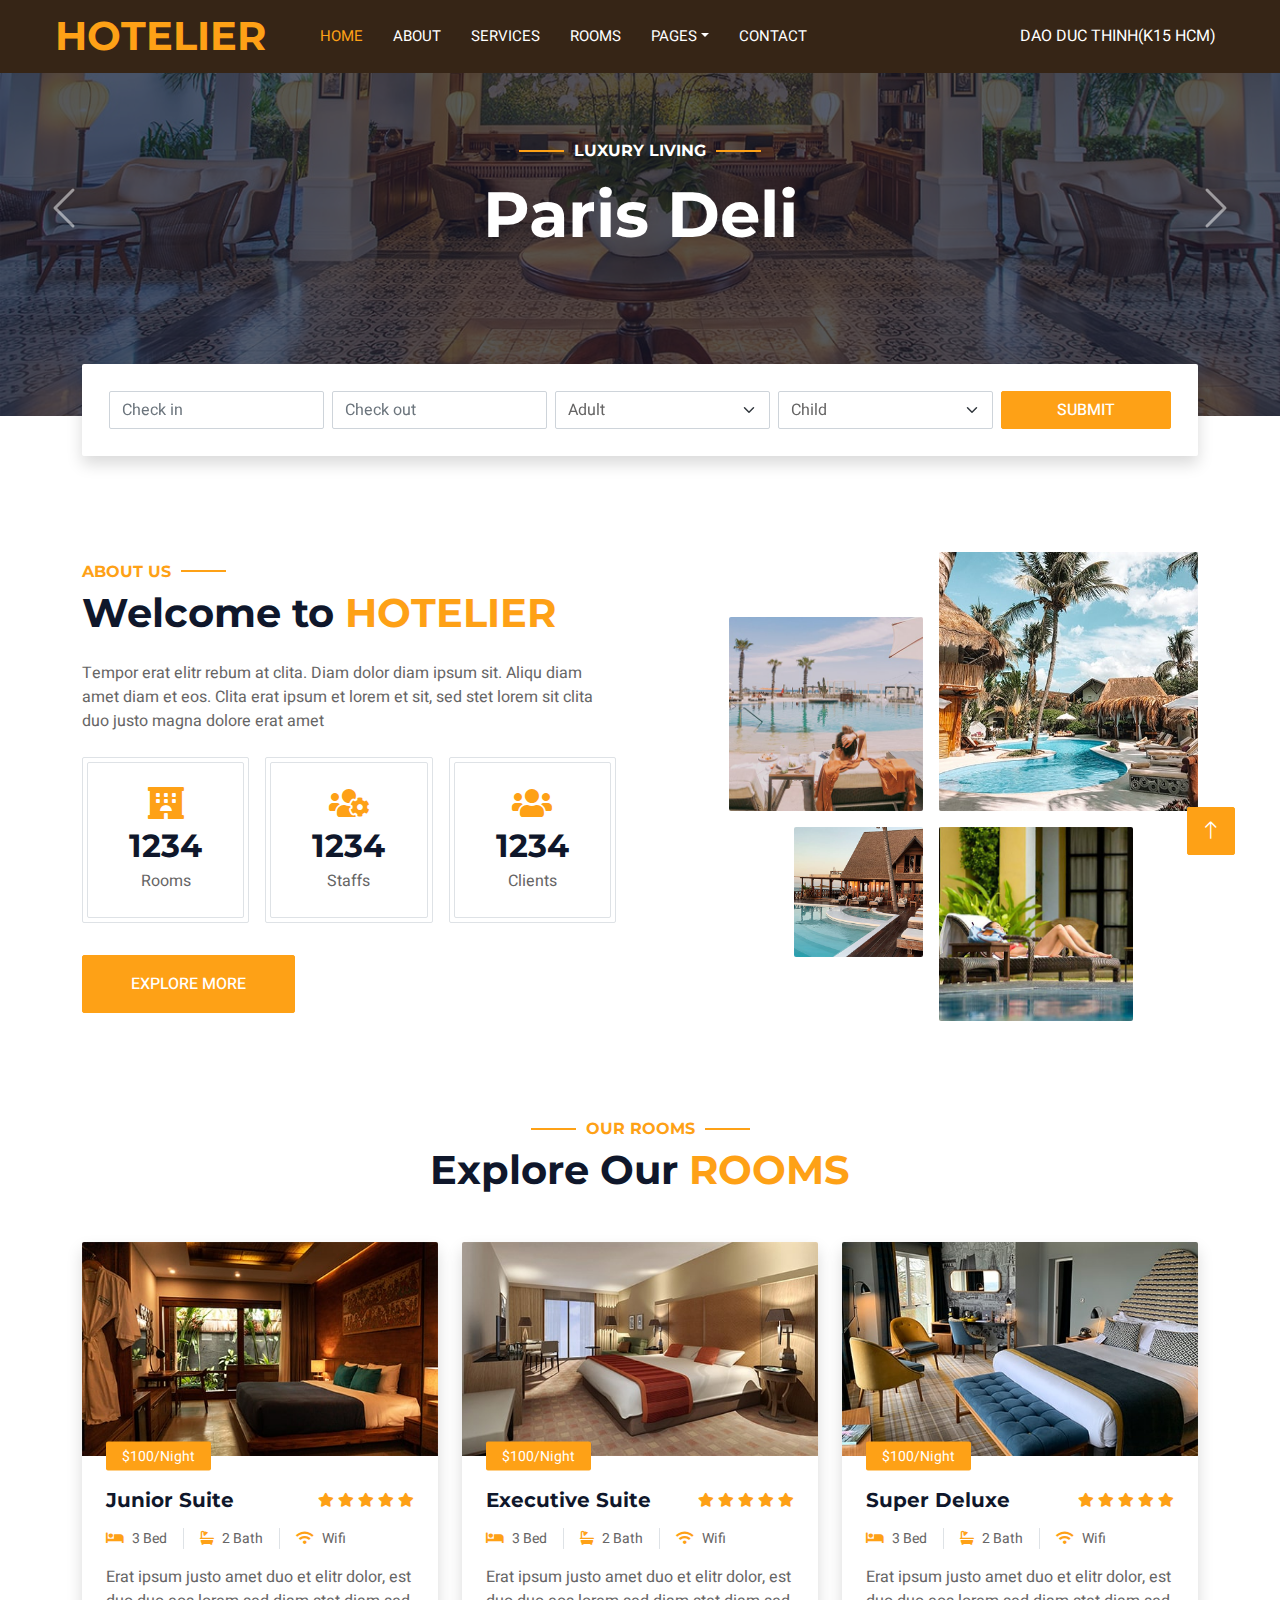
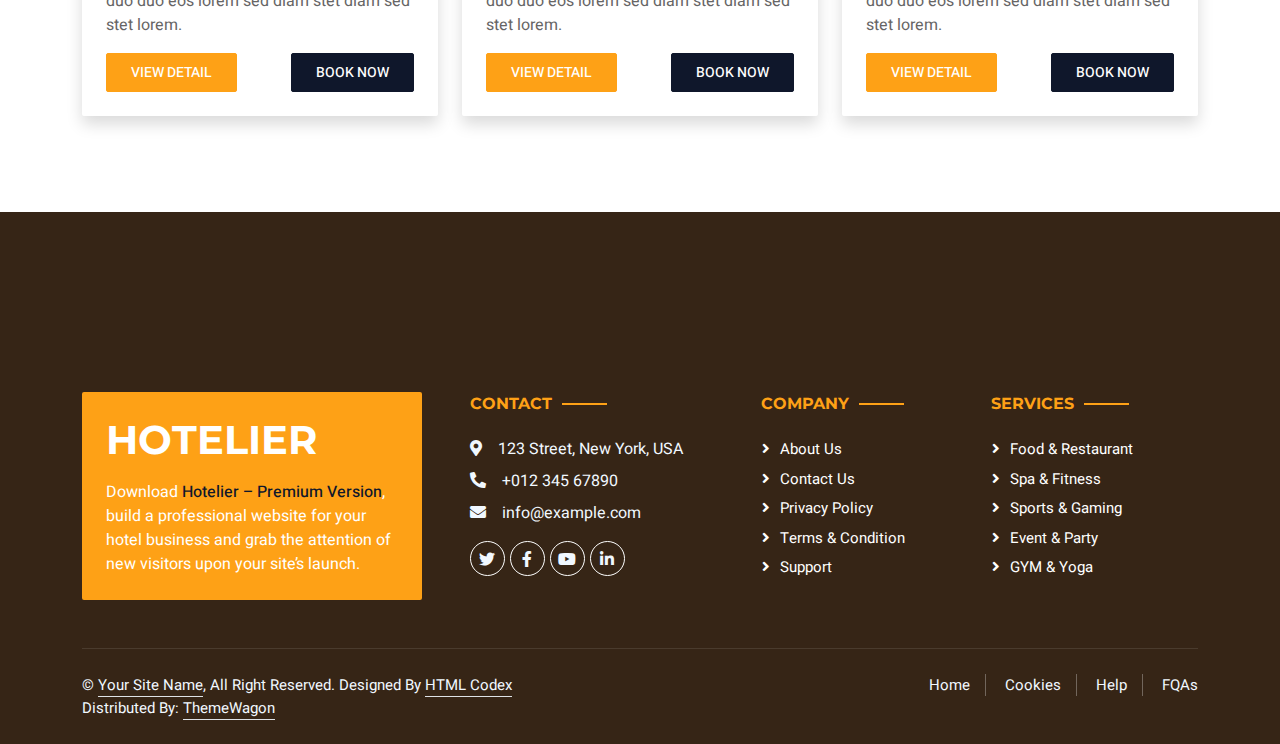
==== index.html @ 96339d91 "chinh lai doi chut customer" ====
<!DOCTYPE html>
<html lang="en">

<head>
    <meta charset="utf-8">
    <title>Hotelier - Hotel HTML Template</title>
    <meta content="width=device-width, initial-scale=1.0" name="viewport">
    <meta content="" name="keywords">
    <meta content="" name="description">

    <!-- Favicon -->
    <link href="img/favicon.ico" rel="icon">

    <!-- Google Web Fonts -->
    <link rel="preconnect" href="https://fonts.googleapis.com">
    <link rel="preconnect" href="https://fonts.gstatic.com" crossorigin>
    <link href="https://fonts.googleapis.com/css2?family=Heebo:wght@400;500;600;700&family=Montserrat:wght@400;500;600;700&display=swap" rel="stylesheet">  

    <!-- Icon Font Stylesheet -->
    <link href="https://cdnjs.cloudflare.com/ajax/libs/font-awesome/5.10.0/css/all.min.css" rel="stylesheet">
    <link href="https://cdn.jsdelivr.net/npm/bootstrap-icons@1.4.1/font/bootstrap-icons.css" rel="stylesheet">

    <!-- Libraries Stylesheet -->
    <link href="lib/animate/animate.min.css" rel="stylesheet">
    <link href="lib/owlcarousel/assets/owl.carousel.min.css" rel="stylesheet">
    <link href="lib/tempusdominus/css/tempusdominus-bootstrap-4.min.css" rel="stylesheet" />

    <!-- Customized Bootstrap Stylesheet -->
    <link href="css/bootstrap.min.css" rel="stylesheet">

    <!-- Template Stylesheet -->
    <link href="css/style.css" rel="stylesheet">
</head>

<body>
    <div class="container-fluid bg-white p-0" >
        <!-- Spinner Start -->
        <div id="spinner" class="show bg-white position-fixed translate-middle w-100 vh-100 top-50 start-50 d-flex align-items-center justify-content-center">
            <div class="spinner-border text-primary" style="width: 3rem; height: 3rem;" role="status">
                <span class="sr-only">Loading...</span>
            </div>
        </div>
        <!-- Spinner End -->

        <!-- Header Start -->
        <div class="container-fluid container-fluid-header bg-dark px-0"><!--chỉnh container thành container-fluid-->
            <div class="row gx-0">
                <div class="col-lg-3 bg-dark d-none d-lg-block">
                    <a href="index.html" class="navbar-brand w-100 h-100 m-0 p-0 d-flex align-items-center justify-content-center">
                        <h1 class="m-0 text-primary text-uppercase">Hotelier</h1>
                    </a>
                </div>
                <div class="col-lg-9">
                    
                    <nav class="navbar navbar-expand-lg bg-dark navbar-dark p-3 p-lg-0">
                        <a href="index.html" class="navbar-brand d-block d-lg-none">
                            <h1 class="m-0 text-primary text-uppercase">Hotelier</h1>
                        </a>
                        <button type="button" class="navbar-toggler" data-bs-toggle="collapse" data-bs-target="#navbarCollapse">
                            <span class="navbar-toggler-icon"></span>
                        </button>
                        <div class="collapse navbar-collapse justify-content-between" id="navbarCollapse">
                            <div class="navbar-nav mr-auto py-0">
                                <a href="index.html" class="nav-item nav-link active">Home</a>
                                <a href="about.html" class="nav-item nav-link">About</a>
                                <a href="service.html" class="nav-item nav-link">Services</a>
                                <a href="room.html" class="nav-item nav-link">Rooms</a>
                                <div class="nav-item dropdown">
                                    <a href="#" class="nav-link dropdown-toggle" data-bs-toggle="dropdown">Pages</a>
                                    <div class="dropdown-menu rounded-0 m-0">
                                        <a href="booking.html" class="dropdown-item">Booking</a>
                                        <a href="team.html" class="dropdown-item">Our Team</a>
                                        <a href="testimonial.html" class="dropdown-item">Testimonial</a>
                                    </div>
                                </div>
                                <a href="contact.html" class="nav-item nav-link">Contact</a>
                            </div>
                           <!--thêm dropdown-->
                           <div class="nav-item dropdown pe-5">
                            <a href="#" class="nav-link dropdown-toggle text-f-login my-dropdown-toggle " data-bs-toggle="dropdown">DAO DUC THINH(K15 HCM)</a>
                            <div class="dropdown-menu dropdown-menu-chang">
                                <label for="text" class=" title-drop-login"> Purchase</label>
                                <a href="booking.html" class="dropdown-item text-secondary">Settings</a>
                                <a href="team.html" class="dropdown-item text-secondary">Log out</a>
                           
                            </div>
                        </div>
                           <!--end-->
                        </div>
                    </nav>
                </div>
            </div>
        </div>
        <!-- Header End -->


        <!-- Carousel Start -->
        <div class="container-fluid p-0 mb-5">
            <div id="header-carousel" class="carousel slide" data-bs-ride="carousel">
                <div class="carousel-inner">
                    <div class="carousel-item active">
                        <img class="w-100" src="img/carousel-1.jpg" alt="Image">
                        <div class="carousel-caption d-flex flex-column align-items-center justify-content-center">
                            <div class="p-3" style="max-width: 700px;">
                                <h6 class="section-title text-white text-uppercase mb-3 animated slideInDown">Luxury Living</h6>
                                <h1 class="display-3 text-white mb-4 animated slideInDown">Paris Deli</h1>
                            </div>
                        </div>
                    </div>
                    <div class="carousel-item">
                        <img class="w-100" src="img/carousel-2.jpg" alt="Image">
                        <div class="carousel-caption d-flex flex-column align-items-center justify-content-center">
                            <div class="p-3" style="max-width: 700px;">
                                <h6 class="section-title text-white text-uppercase mb-3 animated slideInDown">Luxury Living</h6>
                                <h1 class="display-3 text-white mb-4 animated slideInDown">Discover A Brand Luxurious Hotel</h1>
                               </div>
                        </div>
                    </div>
                </div>
                <button class="carousel-control-prev" type="button" data-bs-target="#header-carousel"
                    data-bs-slide="prev">
                    <span class="carousel-control-prev-icon" aria-hidden="true"></span>
                    <span class="visually-hidden">Previous</span>
                </button>
                <button class="carousel-control-next" type="button" data-bs-target="#header-carousel"
                    data-bs-slide="next">
                    <span class="carousel-control-next-icon" aria-hidden="true"></span>
                    <span class="visually-hidden">Next</span>
                </button>
            </div>
        </div>
        <!-- Carousel End -->


        <!-- Booking Start -->
        <div class="container-fluid booking pb-5 wow fadeIn" data-wow-delay="0.1s">
            <div class="container">
                <div class="bg-white shadow" style="padding: 27px; border-radius: 2px;"><!--chỉnh lại padding với thêm radius-->
                    <div class="row g-2">
                        <div class="col-md-10">
                            <div class="row g-2">
                                <div class="col-md-3">
                                    <div class="date" id="date1" data-target-input="nearest">
                                        <input type="text" class="form-control datetimepicker-input"
                                            placeholder="Check in" data-target="#date1" data-toggle="datetimepicker" />
                                    </div>
                                </div>
                                <div class="col-md-3">
                                    <div class="date" id="date2" data-target-input="nearest">
                                        <input type="text" class="form-control datetimepicker-input" placeholder="Check out" data-target="#date2" data-toggle="datetimepicker"/>
                                    </div>
                                </div>
                                <div class="col-md-3">
                                    <select class="form-select">
                                        <option selected>Adult</option>
                                        <option value="1">Adult 1</option>
                                        <option value="2">Adult 2</option>
                                        <option value="3">Adult 3</option>
                                    </select>
                                </div>
                                <div class="col-md-3">
                                    <select class="form-select">
                                        <option selected>Child</option>
                                        <option value="1">Child 1</option>
                                        <option value="2">Child 2</option>
                                        <option value="3">Child 3</option>
                                    </select>
                                </div>
                            </div>
                        </div>
                        <div class="col-md-2">
                            <button class="btn btn-primary w-100">Submit</button>
                        </div>
                    </div>
                </div>
            </div>
        </div>
        <!-- Booking End -->


        <!-- About Start -->
        <div class="container-xxl py-5">
            <div class="container">
                <div class="row g-5 align-items-center">
                    <div class="col-lg-6">
                        <h6 class="section-title text-start text-primary text-uppercase">About Us</h6>
                        <h1 class="mb-4">Welcome to <span class="text-primary text-uppercase">Hotelier</span></h1>
                        <p class="mb-4">Tempor erat elitr rebum at clita. Diam dolor diam ipsum sit. Aliqu diam amet diam et eos. Clita erat ipsum et lorem et sit, sed stet lorem sit clita duo justo magna dolore erat amet</p>
                        <div class="row g-3 pb-4">
                            <div class="col-sm-4 wow fadeIn" data-wow-delay="0.1s">
                                <div class="border rounded p-1">
                                    <div class="border rounded text-center p-4">
                                        <i class="fa fa-hotel fa-2x text-primary mb-2"></i>
                                        <h2 class="mb-1" data-toggle="counter-up">1234</h2>
                                        <p class="mb-0">Rooms</p>
                                    </div>
                                </div>
                            </div>
                            <div class="col-sm-4 wow fadeIn" data-wow-delay="0.3s">
                                <div class="border rounded p-1">
                                    <div class="border rounded text-center p-4">
                                        <i class="fa fa-users-cog fa-2x text-primary mb-2"></i>
                                        <h2 class="mb-1" data-toggle="counter-up">1234</h2>
                                        <p class="mb-0">Staffs</p>
                                    </div>
                                </div>
                            </div>
                            <div class="col-sm-4 wow fadeIn" data-wow-delay="0.5s">
                                <div class="border rounded p-1">
                                    <div class="border rounded text-center p-4">
                                        <i class="fa fa-users fa-2x text-primary mb-2"></i>
                                        <h2 class="mb-1" data-toggle="counter-up">1234</h2>
                                        <p class="mb-0">Clients</p>
                                    </div>
                                </div>
                            </div>
                        </div>
                        <a class="btn btn-primary py-3 px-5 mt-2" href="">Explore More</a>
                    </div>
                    <div class="col-lg-6">
                        <div class="row g-3">
                            <div class="col-6 text-end">
                                <img class="img-fluid rounded w-75 wow zoomIn" data-wow-delay="0.1s" src="img/about-1.jpg" style="margin-top: 25%;">
                            </div>
                            <div class="col-6 text-start">
                                <img class="img-fluid rounded w-100 wow zoomIn" data-wow-delay="0.3s" src="img/about-2.jpg">
                            </div>
                            <div class="col-6 text-end">
                                <img class="img-fluid rounded w-50 wow zoomIn" data-wow-delay="0.5s" src="img/about-3.jpg">
                            </div>
                            <div class="col-6 text-start">
                                <img class="img-fluid rounded w-75 wow zoomIn" data-wow-delay="0.7s" src="img/about-4.jpg">
                            </div>
                        </div>
                    </div>
                </div>
            </div>
        </div>
        <!-- About End -->


        <!-- Room Start -->
        <div class="container-xxl py-5">
            <div class="container">
                <div class="text-center wow fadeInUp" data-wow-delay="0.1s">
                    <h6 class="section-title text-center text-primary text-uppercase">Our Rooms</h6>
                    <h1 class="mb-5">Explore Our <span class="text-primary text-uppercase">Rooms</span></h1>
                </div>
                <div class="row g-4">
                    <div class="col-lg-4 col-md-6 wow fadeInUp" data-wow-delay="0.1s">
                        <div class="room-item shadow rounded overflow-hidden">
                            <div class="position-relative">
                                <img class="img-fluid" src="img/room-1.jpg" alt="">
                                <small class="position-absolute start-0 top-100 translate-middle-y bg-primary text-white rounded py-1 px-3 ms-4">$100/Night</small>
                            </div>
                            <div class="p-4 mt-2">
                                <div class="d-flex justify-content-between mb-3">
                                    <h5 class="mb-0">Junior Suite</h5>
                                    <div class="ps-2">
                                        <small class="fa fa-star text-primary"></small>
                                        <small class="fa fa-star text-primary"></small>
                                        <small class="fa fa-star text-primary"></small>
                                        <small class="fa fa-star text-primary"></small>
                                        <small class="fa fa-star text-primary"></small>
                                    </div>
                                </div>
                                <div class="d-flex mb-3">
                                    <small class="border-end me-3 pe-3"><i class="fa fa-bed text-primary me-2"></i>3 Bed</small>
                                    <small class="border-end me-3 pe-3"><i class="fa fa-bath text-primary me-2"></i>2 Bath</small>
                                    <small><i class="fa fa-wifi text-primary me-2"></i>Wifi</small>
                                </div>
                                <p class="text-body mb-3">Erat ipsum justo amet duo et elitr dolor, est duo duo eos lorem sed diam stet diam sed stet lorem.</p>
                                <div class="d-flex justify-content-between">
                                    <a class="btn btn-sm btn-primary rounded py-2 px-4" href="">View Detail</a>
                                    <a class="btn btn-sm btn-dark rounded py-2 px-4" href="">Book Now</a>
                                </div>
                            </div>
                        </div>
                    </div>
                    <div class="col-lg-4 col-md-6 wow fadeInUp" data-wow-delay="0.3s">
                        <div class="room-item shadow rounded overflow-hidden">
                            <div class="position-relative">
                                <img class="img-fluid" src="img/room-2.jpg" alt="">
                                <small class="position-absolute start-0 top-100 translate-middle-y bg-primary text-white rounded py-1 px-3 ms-4">$100/Night</small>
                            </div>
                            <div class="p-4 mt-2">
                                <div class="d-flex justify-content-between mb-3">
                                    <h5 class="mb-0">Executive Suite</h5>
                                    <div class="ps-2">
                                        <small class="fa fa-star text-primary"></small>
                                        <small class="fa fa-star text-primary"></small>
                                        <small class="fa fa-star text-primary"></small>
                                        <small class="fa fa-star text-primary"></small>
                                        <small class="fa fa-star text-primary"></small>
                                    </div>
                                </div>
                                <div class="d-flex mb-3">
                                    <small class="border-end me-3 pe-3"><i class="fa fa-bed text-primary me-2"></i>3 Bed</small>
                                    <small class="border-end me-3 pe-3"><i class="fa fa-bath text-primary me-2"></i>2 Bath</small>
                                    <small><i class="fa fa-wifi text-primary me-2"></i>Wifi</small>
                                </div>
                                <p class="text-body mb-3">Erat ipsum justo amet duo et elitr dolor, est duo duo eos lorem sed diam stet diam sed stet lorem.</p>
                                <div class="d-flex justify-content-between">
                                    <a class="btn btn-sm btn-primary rounded py-2 px-4" href="">View Detail</a>
                                    <a class="btn btn-sm btn-dark rounded py-2 px-4" href="">Book Now</a>
                                </div>
                            </div>
                        </div>
                    </div>
                    <div class="col-lg-4 col-md-6 wow fadeInUp" data-wow-delay="0.6s">
                        <div class="room-item shadow rounded overflow-hidden">
                            <div class="position-relative">
                                <img class="img-fluid" src="img/room-3.jpg" alt="">
                                <small class="position-absolute start-0 top-100 translate-middle-y bg-primary text-white rounded py-1 px-3 ms-4">$100/Night</small>
                            </div>
                            <div class="p-4 mt-2">
                                <div class="d-flex justify-content-between mb-3">
                                    <h5 class="mb-0">Super Deluxe</h5>
                                    <div class="ps-2">
                                        <small class="fa fa-star text-primary"></small>
                                        <small class="fa fa-star text-primary"></small>
                                        <small class="fa fa-star text-primary"></small>
                                        <small class="fa fa-star text-primary"></small>
                                        <small class="fa fa-star text-primary"></small>
                                    </div>
                                </div>
                                <div class="d-flex mb-3">
                                    <small class="border-end me-3 pe-3"><i class="fa fa-bed text-primary me-2"></i>3 Bed</small>
                                    <small class="border-end me-3 pe-3"><i class="fa fa-bath text-primary me-2"></i>2 Bath</small>
                                    <small><i class="fa fa-wifi text-primary me-2"></i>Wifi</small>
                                </div>
                                <p class="text-body mb-3">Erat ipsum justo amet duo et elitr dolor, est duo duo eos lorem sed diam stet diam sed stet lorem.</p>
                                <div class="d-flex justify-content-between">
                                    <a class="btn btn-sm btn-primary rounded py-2 px-4" href="">View Detail</a>
                                    <a class="btn btn-sm btn-dark rounded py-2 px-4" href="">Book Now</a>
                                </div>
                            </div>
                        </div>
                    </div>
                </div>
            </div>
        </div>
        <!-- Room End -->

        <!-- Footer Start -->
        <div class="container-fluid bg-dark text-light footer wow fadeIn mt-5" data-wow-delay="0.1s">
            <div class="container pb-5">
                <div class="row g-5">
                    <div class="col-md-6 col-lg-4">
                        <div class="bg-primary rounded p-4">
                            <a href="index.html"><h1 class="text-white text-uppercase mb-3">Hotelier</h1></a>
                            <p class="text-white mb-0">
								Download <a class="text-dark fw-medium" href="https://htmlcodex.com/hotel-html-template-pro">Hotelier – Premium Version</a>, build a professional website for your hotel business and grab the attention of new visitors upon your site’s launch.
							</p>
                        </div>
                    </div>
                    <div class="col-md-6 col-lg-3">
                        <h6 class="section-title text-start text-primary text-uppercase mb-4">Contact</h6>
                        <p class="mb-2"><i class="fa fa-map-marker-alt me-3"></i>123 Street, New York, USA</p>
                        <p class="mb-2"><i class="fa fa-phone-alt me-3"></i>+012 345 67890</p>
                        <p class="mb-2"><i class="fa fa-envelope me-3"></i>info@example.com</p>
                        <div class="d-flex pt-2">
                            <a class="btn btn-outline-light btn-social" href=""><i class="fab fa-twitter"></i></a>
                            <a class="btn btn-outline-light btn-social" href=""><i class="fab fa-facebook-f"></i></a>
                            <a class="btn btn-outline-light btn-social" href=""><i class="fab fa-youtube"></i></a>
                            <a class="btn btn-outline-light btn-social" href=""><i class="fab fa-linkedin-in"></i></a>
                        </div>
                    </div>
                    <div class="col-lg-5 col-md-12">
                        <div class="row gy-5 g-4">
                            <div class="col-md-6">
                                <h6 class="section-title text-start text-primary text-uppercase mb-4">Company</h6>
                                <a class="btn btn-link" href="">About Us</a>
                                <a class="btn btn-link" href="">Contact Us</a>
                                <a class="btn btn-link" href="">Privacy Policy</a>
                                <a class="btn btn-link" href="">Terms & Condition</a>
                                <a class="btn btn-link" href="">Support</a>
                            </div>
                            <div class="col-md-6">
                                <h6 class="section-title text-start text-primary text-uppercase mb-4">Services</h6>
                                <a class="btn btn-link" href="">Food & Restaurant</a>
                                <a class="btn btn-link" href="">Spa & Fitness</a>
                                <a class="btn btn-link" href="">Sports & Gaming</a>
                                <a class="btn btn-link" href="">Event & Party</a>
                                <a class="btn btn-link" href="">GYM & Yoga</a>
                            </div>
                        </div>
                    </div>
                </div>
            </div>
            <div class="container">
                <div class="copyright">
                    <div class="row">
                        <div class="col-md-6 text-center text-md-start mb-3 mb-md-0">
                            &copy; <a class="border-bottom" href="#">Your Site Name</a>, All Right Reserved. 
							
							<!--/*** This template is free as long as you keep the footer author’s credit link/attribution link/backlink. If you'd like to use the template without the footer author’s credit link/attribution link/backlink, you can purchase the Credit Removal License from "https://htmlcodex.com/credit-removal". Thank you for your support. ***/-->
							Designed By <a class="border-bottom" href="https://htmlcodex.com">HTML Codex</a>
                            <br>Distributed By: <a class="border-bottom" href="https://themewagon.com" target="_blank">ThemeWagon</a>
                        </div>
                        <div class="col-md-6 text-center text-md-end">
                            <div class="footer-menu">
                                <a href="">Home</a>
                                <a href="">Cookies</a>
                                <a href="">Help</a>
                                <a href="">FQAs</a>
                            </div>
                        </div>
                    </div>
                </div>
            </div>
        </div>
        <!-- Footer End -->


        <!-- Back to Top -->
        <a href="#" class="btn btn-lg btn-primary btn-lg-square back-to-top"><i class="bi bi-arrow-up"></i></a>
    </div>

    <!-- JavaScript Libraries -->
    <script src="https://code.jquery.com/jquery-3.4.1.min.js"></script>
    <script src="https://cdn.jsdelivr.net/npm/bootstrap@5.0.0/dist/js/bootstrap.bundle.min.js"></script>
    <script src="lib/wow/wow.min.js"></script>
    <script src="lib/easing/easing.min.js"></script>
    <script src="lib/waypoints/waypoints.min.js"></script>
    <script src="lib/counterup/counterup.min.js"></script>
    <script src="lib/owlcarousel/owl.carousel.min.js"></script>
    <script src="lib/tempusdominus/js/moment.min.js"></script>
    <script src="lib/tempusdominus/js/moment-timezone.min.js"></script>
    <script src="lib/tempusdominus/js/tempusdominus-bootstrap-4.min.js"></script>

    <!-- Template Javascript -->
    <script src="js/main.js"></script>
</body>

</html>
---- css/style.css ----
/********** Template CSS **********/
:root {
    --primary: #FEA116;
    --light: #F1F8FF;
    --dark: #0F172B;
}

.fw-medium {
    font-weight: 500 !important;
}

.fw-semi-bold {
    font-weight: 600 !important;
}

.back-to-top {
    position: fixed;
    display: none;
    right: 45px;
    bottom: 45px;
    z-index: 99;
}


/*** Spinner ***/
#spinner {
    opacity: 0;
    visibility: hidden;
    transition: opacity .5s ease-out, visibility 0s linear .5s;
    z-index: 99999;
}

#spinner.show {
    transition: opacity .5s ease-out, visibility 0s linear 0s;
    visibility: visible;
    opacity: 1;
}


/*** Button ***/
.btn {
    font-weight: 500;
    text-transform: uppercase;
    transition: .5s;
}

.btn.btn-primary,
.btn.btn-secondary {
    color: #FFFFFF;
}

.btn-square {
    width: 38px;
    height: 38px;
}

.btn-sm-square {
    width: 32px;
    height: 32px;
}

.btn-lg-square {
    width: 48px;
    height: 48px;
}

.btn-square,
.btn-sm-square,
.btn-lg-square {
    padding: 0;
    display: flex;
    align-items: center;
    justify-content: center;
    font-weight: normal;
    border-radius: 2px;
}


/*** Navbar ***/
.navbar-dark .navbar-nav .nav-link {
    margin-right: 30px;
    padding: 25px 0;
    color: #FFFFFF;
    font-size: 15px;
    text-transform: uppercase;
    outline: none;
}

.navbar-dark .navbar-nav .nav-link:hover,
.navbar-dark .navbar-nav .nav-link.active {
    color: var(--primary);
}

@media (max-width: 991.98px) {
    .navbar-dark .navbar-nav .nav-link  {
        margin-right: 0;
        padding: 10px 0;
    }
}


/*** Header ***/
.carousel-caption {
    top: 0;
    left: 0;
    right: 0;
    bottom: 0;
    background: rgba(15, 23, 43, .7);
    z-index: 1;
}

.carousel-control-prev,
.carousel-control-next {
    width: 10%;
}

.carousel-control-prev-icon,
.carousel-control-next-icon {
    width: 3rem;
    height: 3rem;
}

@media (max-width: 768px) {
    #header-carousel .carousel-item {
        position: relative;
        min-height: 450px;
    }
    
    #header-carousel .carousel-item img {
        position: absolute;
        width: 100%;
        height: 100%;
        object-fit: cover;
    }
}
.carousel-item{
    height: 26rem;
  
}
.carousel-item img {
    object-position: left -16rem;
}
.page-header {
    background-position: center center;
    background-repeat: no-repeat;
    background-size: cover;
}

.page-header-inner {
    background: rgba(15, 23, 43, .7);
}

.breadcrumb-item + .breadcrumb-item::before {
    color: var(--light);
}

.booking {
    position: relative;
    margin-top: -100px !important;
    z-index: 1;
}

/*** Section Title ***/
/*thêm dòng này*/
.container-fuild-header{
    position: fixed;
     z-index:999;
}
/*thêm dòng này*/
.section-title {
    position: relative;
    display: inline-block;
}

.section-title::before {
    position: absolute;
    content: "";
    width: 45px;
    height: 2px;
    top: 50%;
    left: -55px;
    margin-top: -1px;
    background: var(--primary);
}

.section-title::after {
    position: absolute;
    content: "";
    width: 45px;
    height: 2px;
    top: 50%;
    right: -55px;
    margin-top: -1px;
    background: var(--primary);
}

.section-title.text-start::before,
.section-title.text-end::after {
    display: none;
}


/*** Service ***/
.service-item {
    height: 320px;
    padding: 30px;
    display: flex;
    flex-direction: column;
    justify-content: center;
    text-align: center;
    background: #FFFFFF;
    box-shadow: 0 0 45px rgba(0, 0, 0, .08);
    transition: .5s;
}

.service-item:hover {
    background: var(--primary);
}

.service-item .service-icon {
    margin: 0 auto 30px auto;
    width: 65px;
    height: 65px;
    transition: .5s;
}

.service-item i,
.service-item h5,
.service-item p {
    transition: .5s;
}

.service-item:hover i,
.service-item:hover h5,
.service-item:hover p {
    color: #FFFFFF !important;
}


/*** Youtube Video ***/
.video {
    position: relative;
    height: 100%;
    min-height: 500px;
    background: linear-gradient(rgba(15, 23, 43, .1), rgba(15, 23, 43, .1)), url(../img/video.jpg);
    background-position: center center;
    background-repeat: no-repeat;
    background-size: cover;
}

.video .btn-play {
    position: absolute;
    z-index: 3;
    top: 50%;
    left: 50%;
    transform: translateX(-50%) translateY(-50%);
    box-sizing: content-box;
    display: block;
    width: 32px;
    height: 44px;
    border-radius: 50%;
    border: none;
    outline: none;
    padding: 18px 20px 18px 28px;
}

.video .btn-play:before {
    content: "";
    position: absolute;
    z-index: 0;
    left: 50%;
    top: 50%;
    transform: translateX(-50%) translateY(-50%);
    display: block;
    width: 100px;
    height: 100px;
    background: var(--primary);
    border-radius: 50%;
    animation: pulse-border 1500ms ease-out infinite;
}

.video .btn-play:after {
    content: "";
    position: absolute;
    z-index: 1;
    left: 50%;
    top: 50%;
    transform: translateX(-50%) translateY(-50%);
    display: block;
    width: 100px;
    height: 100px;
    background: var(--primary);
    border-radius: 50%;
    transition: all 200ms;
}

.video .btn-play img {
    position: relative;
    z-index: 3;
    max-width: 100%;
    width: auto;
    height: auto;
}

.video .btn-play span {
    display: block;
    position: relative;
    z-index: 3;
    width: 0;
    height: 0;
    border-left: 32px solid var(--dark);
    border-top: 22px solid transparent;
    border-bottom: 22px solid transparent;
}

@keyframes pulse-border {
    0% {
        transform: translateX(-50%) translateY(-50%) translateZ(0) scale(1);
        opacity: 1;
    }

    100% {
        transform: translateX(-50%) translateY(-50%) translateZ(0) scale(1.5);
        opacity: 0;
    }
}

#videoModal {
    z-index: 99999;
}

#videoModal .modal-dialog {
    position: relative;
    max-width: 800px;
    margin: 60px auto 0 auto;
}

#videoModal .modal-body {
    position: relative;
    padding: 0px;
}

#videoModal .close {
    position: absolute;
    width: 30px;
    height: 30px;
    right: 0px;
    top: -30px;
    z-index: 999;
    font-size: 30px;
    font-weight: normal;
    color: #FFFFFF;
    background: #000000;
    opacity: 1;
}


/*** Testimonial ***/
.testimonial {
    background: linear-gradient(rgba(15, 23, 43, .7), rgba(15, 23, 43, .7)), url(../img/carousel-2.jpg);
    background-position: center center;
    background-repeat: no-repeat;
    background-size: cover;
}

.testimonial-carousel {
    padding-left: 65px;
    padding-right: 65px;
}

.testimonial-carousel .testimonial-item {
    padding: 30px;
}

.testimonial-carousel .owl-nav {
    position: absolute;
    width: 100%;
    height: 40px;
    top: calc(50% - 20px);
    left: 0;
    display: flex;
    justify-content: space-between;
    z-index: 1;
}

.testimonial-carousel .owl-nav .owl-prev,
.testimonial-carousel .owl-nav .owl-next {
    position: relative;
    width: 40px;
    height: 40px;
    display: flex;
    align-items: center;
    justify-content: center;
    color: #FFFFFF;
    background: var(--primary);
    border-radius: 2px;
    font-size: 18px;
    transition: .5s;
}

.testimonial-carousel .owl-nav .owl-prev:hover,
.testimonial-carousel .owl-nav .owl-next:hover {
    color: var(--primary);
    background: #FFFFFF;
}


/*** Team ***/
.team-item,
.team-item .bg-primary,
.team-item .bg-primary i {
    transition: .5s;
}

.team-item:hover {
    border-color: var(--secondary) !important;
}

.team-item:hover .bg-primary {
    background: var(--secondary) !important;
}

.team-item:hover .bg-primary i {
    color: var(--secondary) !important;
}


/*** Footer ***/
.newsletter {
    position: relative;
    z-index: 1;
}

.footer {
    position: relative;
    margin-top: -110px;
    padding-top: 180px;
}

.footer .btn.btn-social {
    margin-right: 5px;
    width: 35px;
    height: 35px;
    display: flex;
    align-items: center;
    justify-content: center;
    color: var(--light);
    border: 1px solid #FFFFFF;
    border-radius: 35px;
    transition: .3s;
}

.footer .btn.btn-social:hover {
    color: var(--primary);
}

.footer .btn.btn-link {
    display: block;
    margin-bottom: 5px;
    padding: 0;
    text-align: left;
    color: #FFFFFF;
    font-size: 15px;
    font-weight: normal;
    text-transform: capitalize;
    transition: .3s;
}

.footer .btn.btn-link::before {
    position: relative;
    content: "\f105";
    font-family: "Font Awesome 5 Free";
    font-weight: 900;
    margin-right: 10px;
}

.footer .btn.btn-link:hover {
    letter-spacing: 1px;
    box-shadow: none;
}

.footer .copyright {
    padding: 25px 0;
    font-size: 15px;
    border-top: 1px solid rgba(256, 256, 256, .1);
}

.footer .copyright a {
    color: var(--light);
}

.footer .footer-menu a {
    margin-right: 15px;
    padding-right: 15px;
    border-right: 1px solid rgba(255, 255, 255, .3);
}

.footer .footer-menu a:last-child {
    margin-right: 0;
    padding-right: 0;
    border-right: none;
}
/*thêm css login head*/
.title-drop-login{
    font-size:  1.1rem;;
    font-weight: 400;
     padding-left: 2.85rem;
    padding-bottom: 0.25rem;
    padding-top: 0.15rem;
    color: black;
}
.text-f-login{
    color: #FFFFFF;
}
.text-f-login :hover{
    color: #f79616;
}
.dropdown-menu-chang{
    
    width: 179px;
    height: 120px;

}
.my-dropdown-toggle::after {
    content: none !important;
}
.container-fluid-header{
    z-index: 999;
    position: fixed;
}
/*end*/
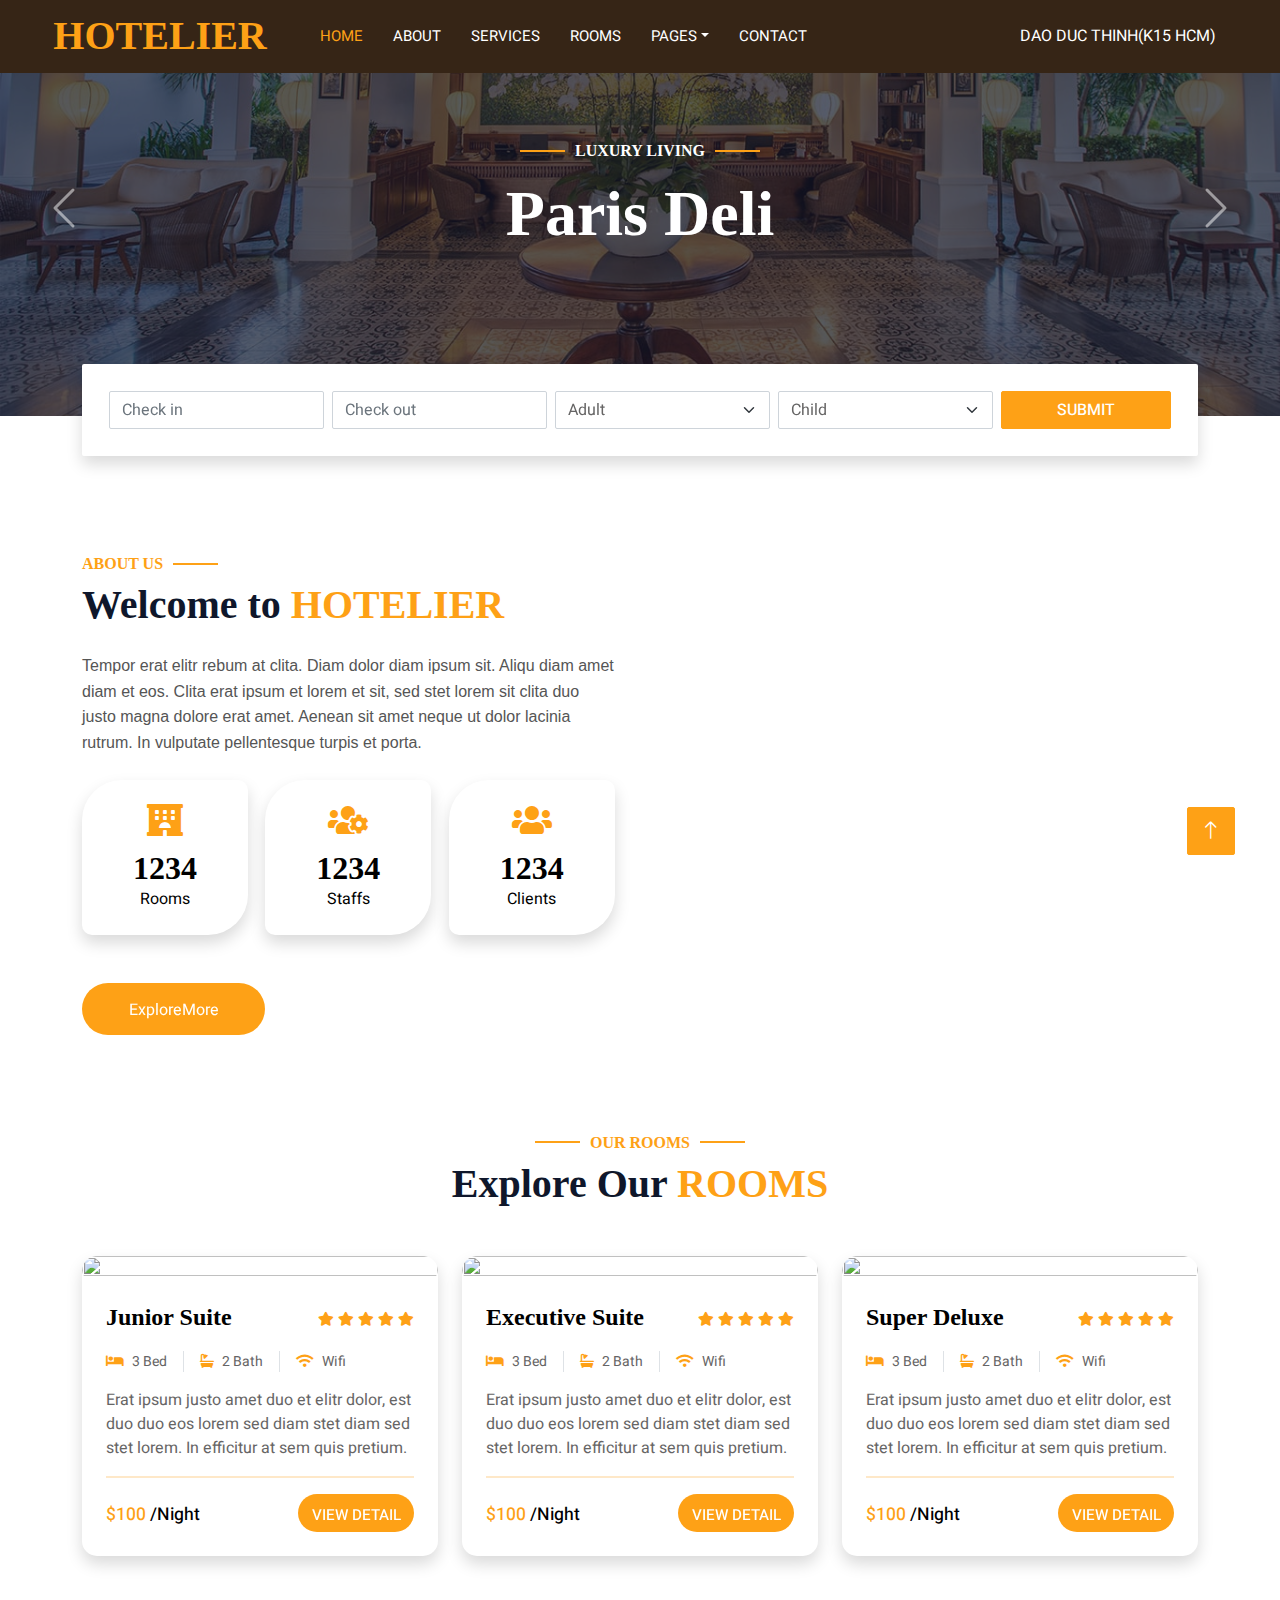
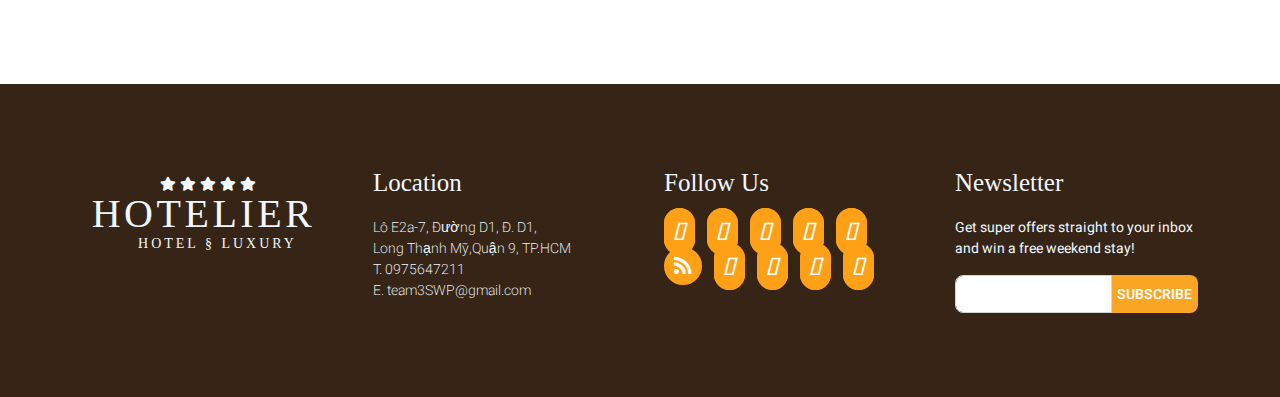
==== commit a3bf3aa1: "chinh trang index" ====
--- a/index.html
+++ b/index.html
@@ -13,8 +13,11 @@
 
     <!-- Google Web Fonts -->
     <link rel="preconnect" href="https://fonts.googleapis.com">
+    <link rel="stylesheet" href="https://site-assets.fontawesome.com/releases/v6.1.1/css/all.css">
     <link rel="preconnect" href="https://fonts.gstatic.com" crossorigin>
-    <link href="https://fonts.googleapis.com/css2?family=Heebo:wght@400;500;600;700&family=Montserrat:wght@400;500;600;700&display=swap" rel="stylesheet">  
+    <link
+        href="https://fonts.googleapis.com/css2?family=Heebo:wght@400;500;600;700&family=Montserrat:wght@400;500;600;700&display=swap"
+        rel="stylesheet">
 
     <!-- Icon Font Stylesheet -->
     <link href="https://cdnjs.cloudflare.com/ajax/libs/font-awesome/5.10.0/css/all.min.css" rel="stylesheet">
@@ -33,9 +36,10 @@
 </head>
 
 <body>
-    <div class="container-fluid bg-white p-0" >
+    <div class="container-fluid bg-white p-0">
         <!-- Spinner Start -->
-        <div id="spinner" class="show bg-white position-fixed translate-middle w-100 vh-100 top-50 start-50 d-flex align-items-center justify-content-center">
+        <div id="spinner"
+            class="show bg-white position-fixed translate-middle w-100 vh-100 top-50 start-50 d-flex align-items-center justify-content-center">
             <div class="spinner-border text-primary" style="width: 3rem; height: 3rem;" role="status">
                 <span class="sr-only">Loading...</span>
             </div>
@@ -43,20 +47,23 @@
         <!-- Spinner End -->
 
         <!-- Header Start -->
-        <div class="container-fluid container-fluid-header bg-dark px-0"><!--chỉnh container thành container-fluid-->
+        <div class="container-fluid container-fluid-header bg-dark px-0">
+            <!--chỉnh container thành container-fluid-->
             <div class="row gx-0">
                 <div class="col-lg-3 bg-dark d-none d-lg-block">
-                    <a href="index.html" class="navbar-brand w-100 h-100 m-0 p-0 d-flex align-items-center justify-content-center">
+                    <a href="index.html"
+                        class="navbar-brand w-100 h-100 m-0 p-0 d-flex align-items-center justify-content-center">
                         <h1 class="m-0 text-primary text-uppercase">Hotelier</h1>
                     </a>
                 </div>
                 <div class="col-lg-9">
-                    
+
                     <nav class="navbar navbar-expand-lg bg-dark navbar-dark p-3 p-lg-0">
                         <a href="index.html" class="navbar-brand d-block d-lg-none">
                             <h1 class="m-0 text-primary text-uppercase">Hotelier</h1>
                         </a>
-                        <button type="button" class="navbar-toggler" data-bs-toggle="collapse" data-bs-target="#navbarCollapse">
+                        <button type="button" class="navbar-toggler" data-bs-toggle="collapse"
+                            data-bs-target="#navbarCollapse">
                             <span class="navbar-toggler-icon"></span>
                         </button>
                         <div class="collapse navbar-collapse justify-content-between" id="navbarCollapse">
@@ -75,17 +82,18 @@
                                 </div>
                                 <a href="contact.html" class="nav-item nav-link">Contact</a>
                             </div>
-                           <!--thêm dropdown-->
-                           <div class="nav-item dropdown pe-5">
-                            <a href="#" class="nav-link dropdown-toggle text-f-login my-dropdown-toggle " data-bs-toggle="dropdown">DAO DUC THINH(K15 HCM)</a>
-                            <div class="dropdown-menu dropdown-menu-chang">
-                                <label for="text" class=" title-drop-login"> Purchase</label>
-                                <a href="booking.html" class="dropdown-item text-secondary">Settings</a>
-                                <a href="team.html" class="dropdown-item text-secondary">Log out</a>
-                           
-                            </div>
-                        </div>
-                           <!--end-->
+                            <!--thêm dropdown-->
+                            <div class="nav-item dropdown pe-5">
+                                <a href="#" class="nav-link dropdown-toggle text-f-login my-dropdown-toggle "
+                                    data-bs-toggle="dropdown">DAO DUC THINH(K15 HCM)</a>
+                                <div class="dropdown-menu dropdown-menu-chang">
+                                    <label for="text" class=" title-drop-login"> Purchase</label>
+                                    <a href="booking.html" class="dropdown-item text-secondary">Settings</a>
+                                    <a href="team.html" class="dropdown-item text-secondary">Log out</a>
+
+                                </div>
+                            </div>
+                            <!--end-->
                         </div>
                     </nav>
                 </div>
@@ -102,7 +110,8 @@
                         <img class="w-100" src="img/carousel-1.jpg" alt="Image">
                         <div class="carousel-caption d-flex flex-column align-items-center justify-content-center">
                             <div class="p-3" style="max-width: 700px;">
-                                <h6 class="section-title text-white text-uppercase mb-3 animated slideInDown">Luxury Living</h6>
+                                <h6 class="section-title text-white text-uppercase mb-3 animated slideInDown">Luxury
+                                    Living</h6>
                                 <h1 class="display-3 text-white mb-4 animated slideInDown">Paris Deli</h1>
                             </div>
                         </div>
@@ -111,9 +120,11 @@
                         <img class="w-100" src="img/carousel-2.jpg" alt="Image">
                         <div class="carousel-caption d-flex flex-column align-items-center justify-content-center">
                             <div class="p-3" style="max-width: 700px;">
-                                <h6 class="section-title text-white text-uppercase mb-3 animated slideInDown">Luxury Living</h6>
-                                <h1 class="display-3 text-white mb-4 animated slideInDown">Discover A Brand Luxurious Hotel</h1>
-                               </div>
+                                <h6 class="section-title text-white text-uppercase mb-3 animated slideInDown">Luxury
+                                    Living</h6>
+                                <h1 class="display-3 text-white mb-4 animated slideInDown">Discover A Brand Luxurious
+                                    Hotel</h1>
+                            </div>
                         </div>
                     </div>
                 </div>
@@ -135,7 +146,8 @@
         <!-- Booking Start -->
         <div class="container-fluid booking pb-5 wow fadeIn" data-wow-delay="0.1s">
             <div class="container">
-                <div class="bg-white shadow" style="padding: 27px; border-radius: 2px;"><!--chỉnh lại padding với thêm radius-->
+                <div class="bg-white shadow" style="padding: 27px; border-radius: 2px;">
+                    <!--chỉnh lại padding với thêm radius-->
                     <div class="row g-2">
                         <div class="col-md-10">
                             <div class="row g-2">
@@ -147,7 +159,8 @@
                                 </div>
                                 <div class="col-md-3">
                                     <div class="date" id="date2" data-target-input="nearest">
-                                        <input type="text" class="form-control datetimepicker-input" placeholder="Check out" data-target="#date2" data-toggle="datetimepicker"/>
+                                        <input type="text" class="form-control datetimepicker-input"
+                                            placeholder="Check out" data-target="#date2" data-toggle="datetimepicker" />
                                     </div>
                                 </div>
                                 <div class="col-md-3">
@@ -183,54 +196,51 @@
             <div class="container">
                 <div class="row g-5 align-items-center">
                     <div class="col-lg-6">
-                        <h6 class="section-title text-start text-primary text-uppercase">About Us</h6>
-                        <h1 class="mb-4">Welcome to <span class="text-primary text-uppercase">Hotelier</span></h1>
-                        <p class="mb-4">Tempor erat elitr rebum at clita. Diam dolor diam ipsum sit. Aliqu diam amet diam et eos. Clita erat ipsum et lorem et sit, sed stet lorem sit clita duo justo magna dolore erat amet</p>
-                        <div class="row g-3 pb-4">
+                        <div class="index-text-font">
+                            <h6 class="section-title text-start text-primary text-uppercase">About Us</h6>
+                            <h1 class="mb-4">Welcome to <span class="text-primary text-uppercase ">Hotelier</span></h1>
+                            <label for="text" class="mb-4">Tempor
+                                erat elitr rebum at clita. Diam dolor diam ipsum sit. Aliqu diam amet
+                                diam et eos. Clita erat ipsum et lorem et sit, sed stet lorem sit clita duo justo magna
+                                dolore erat amet. Aenean sit amet neque ut dolor lacinia rutrum. In vulputate
+                                pellentesque
+                                turpis et porta.</label>
+                        </div>
+                        <div class="row g-3 pb-4 index-icon-more">
                             <div class="col-sm-4 wow fadeIn" data-wow-delay="0.1s">
-                                <div class="border rounded p-1">
-                                    <div class="border rounded text-center p-4">
-                                        <i class="fa fa-hotel fa-2x text-primary mb-2"></i>
-                                        <h2 class="mb-1" data-toggle="counter-up">1234</h2>
-                                        <p class="mb-0">Rooms</p>
-                                    </div>
+                                <div class="shadow p-4 text-center">
+                                    <i class="fa fa-hotel fa-2x text-primary mb-2"></i>
+                                    <label class="d-block"  data-toggle="counter-up">1234</label>
+                                    <p class="mb-0">Rooms</p>
                                 </div>
                             </div>
                             <div class="col-sm-4 wow fadeIn" data-wow-delay="0.3s">
-                                <div class="border rounded p-1">
-                                    <div class="border rounded text-center p-4">
-                                        <i class="fa fa-users-cog fa-2x text-primary mb-2"></i>
-                                        <h2 class="mb-1" data-toggle="counter-up">1234</h2>
-                                        <p class="mb-0">Staffs</p>
-                                    </div>
+                                <div class=" shadow  p-4 text-center">
+                                    <i class="fa fa-users-cog fa-2x text-primary mb-2"></i>
+                                    <label class="d-block" data-toggle="counter-up">
+                                        1234</label>
+                                    <p class="mb-0">Staffs</p>
                                 </div>
                             </div>
                             <div class="col-sm-4 wow fadeIn" data-wow-delay="0.5s">
-                                <div class="border rounded p-1">
-                                    <div class="border rounded text-center p-4">
-                                        <i class="fa fa-users fa-2x text-primary mb-2"></i>
-                                        <h2 class="mb-1" data-toggle="counter-up">1234</h2>
-                                        <p class="mb-0">Clients</p>
-                                    </div>
-                                </div>
-                            </div>
-                        </div>
-                        <a class="btn btn-primary py-3 px-5 mt-2" href="">Explore More</a>
+                                <div class="shadow p-4 text-center">
+                                    <i class="fa fa-users fa-2x text-primary mb-2"></i>
+                                    <label class="d-block" data-toggle="counter-up">
+                                        1234</label>
+                                    <p class="mb-0">Clients</p>
+                                </div>
+                            </div>
+                        </div>
+                        <div class="mt-4">
+                            <button class="index-icon-more-btn"><a href="" class="text-white">ExploreMore</a> </button>
+                        </div>
+
                     </div>
                     <div class="col-lg-6">
-                        <div class="row g-3">
-                            <div class="col-6 text-end">
-                                <img class="img-fluid rounded w-75 wow zoomIn" data-wow-delay="0.1s" src="img/about-1.jpg" style="margin-top: 25%;">
-                            </div>
-                            <div class="col-6 text-start">
-                                <img class="img-fluid rounded w-100 wow zoomIn" data-wow-delay="0.3s" src="img/about-2.jpg">
-                            </div>
-                            <div class="col-6 text-end">
-                                <img class="img-fluid rounded w-50 wow zoomIn" data-wow-delay="0.5s" src="img/about-3.jpg">
-                            </div>
-                            <div class="col-6 text-start">
-                                <img class="img-fluid rounded w-75 wow zoomIn" data-wow-delay="0.7s" src="img/about-4.jpg">
-                            </div>
+                        <div class="d-block index-img-abt">
+                            <img class="index-img-abt-jpg-1"
+                                src="https://templates.hibootstrap.com/atoli/default/assets/img/home-two/home-two-img.jpg"
+                                alt="">
                         </div>
                     </div>
                 </div>
@@ -244,19 +254,21 @@
             <div class="container">
                 <div class="text-center wow fadeInUp" data-wow-delay="0.1s">
                     <h6 class="section-title text-center text-primary text-uppercase">Our Rooms</h6>
-                    <h1 class="mb-5">Explore Our <span class="text-primary text-uppercase">Rooms</span></h1>
+                    <h1 class="mb-5">Explore Our <span
+                            class="text-primary text-uppercase">Rooms</span></h1>
                 </div>
                 <div class="row g-4">
                     <div class="col-lg-4 col-md-6 wow fadeInUp" data-wow-delay="0.1s">
-                        <div class="room-item shadow rounded overflow-hidden">
-                            <div class="position-relative">
-                                <img class="img-fluid" src="img/room-1.jpg" alt="">
-                                <small class="position-absolute start-0 top-100 translate-middle-y bg-primary text-white rounded py-1 px-3 ms-4">$100/Night</small>
-                            </div>
-                            <div class="p-4 mt-2">
+                        <div class="room-item shadow overflow-hidden index-rv-room">
+                            <div class="position-relative zoom" onmousemove="zoom(event)"
+                                style=" background-image: url(https://templates.hibootstrap.com/atoli/default/assets/img/room/room-img2.jpg);">
+                                <img class="img-fluid"
+                                    src="https://templates.hibootstrap.com/atoli/default/assets/img/room/room-img2.jpg"alt="">
+                            </div>
+                            <div class="index-rv-room-content">
                                 <div class="d-flex justify-content-between mb-3">
-                                    <h5 class="mb-0">Junior Suite</h5>
-                                    <div class="ps-2">
+                                    <label for="text" >Junior Suite</label>
+                                    <div class="ps-2 pt-2">
                                         <small class="fa fa-star text-primary"></small>
                                         <small class="fa fa-star text-primary"></small>
                                         <small class="fa fa-star text-primary"></small>
@@ -265,28 +277,34 @@
                                     </div>
                                 </div>
                                 <div class="d-flex mb-3">
-                                    <small class="border-end me-3 pe-3"><i class="fa fa-bed text-primary me-2"></i>3 Bed</small>
-                                    <small class="border-end me-3 pe-3"><i class="fa fa-bath text-primary me-2"></i>2 Bath</small>
+                                    <small class="border-end me-3 pe-3"><i class="fa fa-bed text-primary me-2"></i>3
+                                        Bed</small>
+                                    <small class="border-end me-3 pe-3"><i class="fa fa-bath text-primary me-2"></i>2
+                                        Bath</small>
                                     <small><i class="fa fa-wifi text-primary me-2"></i>Wifi</small>
                                 </div>
-                                <p class="text-body mb-3">Erat ipsum justo amet duo et elitr dolor, est duo duo eos lorem sed diam stet diam sed stet lorem.</p>
-                                <div class="d-flex justify-content-between">
-                                    <a class="btn btn-sm btn-primary rounded py-2 px-4" href="">View Detail</a>
-                                    <a class="btn btn-sm btn-dark rounded py-2 px-4" href="">Book Now</a>
-                                </div>
-                            </div>
-                        </div>
-                    </div>
-                    <div class="col-lg-4 col-md-6 wow fadeInUp" data-wow-delay="0.3s">
-                        <div class="room-item shadow rounded overflow-hidden">
-                            <div class="position-relative">
-                                <img class="img-fluid" src="img/room-2.jpg" alt="">
-                                <small class="position-absolute start-0 top-100 translate-middle-y bg-primary text-white rounded py-1 px-3 ms-4">$100/Night</small>
-                            </div>
-                            <div class="p-4 mt-2">
+                                <p class="text-body mb-3">Erat ipsum justo amet duo et elitr dolor, est duo duo eos
+                                    lorem sed diam stet diam sed stet lorem. In efficitur at sem quis pretium.</p>
+                                <hr/>
+                                <div class="d-flex justify-content-between text-center mb-0">
+                                    <label for="text">$100 <label for="text">/Night</label></label>
+                                  <button>  <a class="text-uppercase text-white" href="">View
+                                    Detail</a></button> 
+                                </div>
+                            </div>
+                        </div>
+                    </div>
+                    <div class="col-lg-4 col-md-6 wow fadeInUp" data-wow-delay="0.1s">
+                        <div class="room-item shadow overflow-hidden index-rv-room">
+                            <div class="position-relative zoom" onmousemove="zoom(event)"
+                                style=" background-image: url(https://templates.hibootstrap.com/atoli/default/assets/img/room/room-img7.jpg);">
+                                <img class="img-fluid"
+                                    src="https://templates.hibootstrap.com/atoli/default/assets/img/room/room-img7.jpg"alt="">
+                            </div>
+                            <div class="index-rv-room-content">
                                 <div class="d-flex justify-content-between mb-3">
-                                    <h5 class="mb-0">Executive Suite</h5>
-                                    <div class="ps-2">
+                                    <label for="text" >Executive Suite</label>
+                                    <div class="ps-2 pt-2">
                                         <small class="fa fa-star text-primary"></small>
                                         <small class="fa fa-star text-primary"></small>
                                         <small class="fa fa-star text-primary"></small>
@@ -295,28 +313,34 @@
                                     </div>
                                 </div>
                                 <div class="d-flex mb-3">
-                                    <small class="border-end me-3 pe-3"><i class="fa fa-bed text-primary me-2"></i>3 Bed</small>
-                                    <small class="border-end me-3 pe-3"><i class="fa fa-bath text-primary me-2"></i>2 Bath</small>
+                                    <small class="border-end me-3 pe-3"><i class="fa fa-bed text-primary me-2"></i>3
+                                        Bed</small>
+                                    <small class="border-end me-3 pe-3"><i class="fa fa-bath text-primary me-2"></i>2
+                                        Bath</small>
                                     <small><i class="fa fa-wifi text-primary me-2"></i>Wifi</small>
                                 </div>
-                                <p class="text-body mb-3">Erat ipsum justo amet duo et elitr dolor, est duo duo eos lorem sed diam stet diam sed stet lorem.</p>
-                                <div class="d-flex justify-content-between">
-                                    <a class="btn btn-sm btn-primary rounded py-2 px-4" href="">View Detail</a>
-                                    <a class="btn btn-sm btn-dark rounded py-2 px-4" href="">Book Now</a>
-                                </div>
-                            </div>
-                        </div>
-                    </div>
-                    <div class="col-lg-4 col-md-6 wow fadeInUp" data-wow-delay="0.6s">
-                        <div class="room-item shadow rounded overflow-hidden">
-                            <div class="position-relative">
-                                <img class="img-fluid" src="img/room-3.jpg" alt="">
-                                <small class="position-absolute start-0 top-100 translate-middle-y bg-primary text-white rounded py-1 px-3 ms-4">$100/Night</small>
-                            </div>
-                            <div class="p-4 mt-2">
+                                <p class="text-body mb-3">Erat ipsum justo amet duo et elitr dolor, est duo duo eos
+                                    lorem sed diam stet diam sed stet lorem. In efficitur at sem quis pretium.</p>
+                                <hr/>
+                                <div class="d-flex justify-content-between text-center mb-0">
+                                    <label for="text">$100 <label for="text">/Night</label></label>
+                                  <button><a class="text-uppercase text-white" href="">View
+                                    Detail</a></button>  
+                                </div>
+                            </div>
+                        </div>
+                    </div>
+                    <div class="col-lg-4 col-md-6 wow fadeInUp" data-wow-delay="0.1s">
+                        <div class="room-item shadow overflow-hidden index-rv-room">
+                            <div class="position-relative zoom" onmousemove="zoom(event)"
+                                style=" background-image: url(https://templates.hibootstrap.com/atoli/default/assets/img/room/room-img8.jpg);">
+                                <img class="img-fluid"
+                                    src="https://templates.hibootstrap.com/atoli/default/assets/img/room/room-img8.jpg"alt="">
+                            </div>
+                            <div class="index-rv-room-content">
                                 <div class="d-flex justify-content-between mb-3">
-                                    <h5 class="mb-0">Super Deluxe</h5>
-                                    <div class="ps-2">
+                                    <label for="text" >Super Deluxe</label>
+                                    <div class="ps-2 pt-2">
                                         <small class="fa fa-star text-primary"></small>
                                         <small class="fa fa-star text-primary"></small>
                                         <small class="fa fa-star text-primary"></small>
@@ -325,86 +349,82 @@
                                     </div>
                                 </div>
                                 <div class="d-flex mb-3">
-                                    <small class="border-end me-3 pe-3"><i class="fa fa-bed text-primary me-2"></i>3 Bed</small>
-                                    <small class="border-end me-3 pe-3"><i class="fa fa-bath text-primary me-2"></i>2 Bath</small>
+                                    <small class="border-end me-3 pe-3"><i class="fa fa-bed text-primary me-2"></i>3
+                                        Bed</small>
+                                    <small class="border-end me-3 pe-3"><i class="fa fa-bath text-primary me-2"></i>2
+                                        Bath</small>
                                     <small><i class="fa fa-wifi text-primary me-2"></i>Wifi</small>
                                 </div>
-                                <p class="text-body mb-3">Erat ipsum justo amet duo et elitr dolor, est duo duo eos lorem sed diam stet diam sed stet lorem.</p>
-                                <div class="d-flex justify-content-between">
-                                    <a class="btn btn-sm btn-primary rounded py-2 px-4" href="">View Detail</a>
-                                    <a class="btn btn-sm btn-dark rounded py-2 px-4" href="">Book Now</a>
-                                </div>
-                            </div>
-                        </div>
-                    </div>
+                                <p class="text-body mb-3">Erat ipsum justo amet duo et elitr dolor, est duo duo eos
+                                    lorem sed diam stet diam sed stet lorem. In efficitur at sem quis pretium.</p>
+                                <hr/>
+                                <div class="d-flex justify-content-between text-center mb-0">
+                                    <label for="text">$100 <label for="text">/Night</label></label>
+                                    <button><a class="text-uppercase text-white" href="">View
+                                        Detail</a></button>  
+                                </div>
+                            </div>
+                        </div>
+                    </div>  
                 </div>
             </div>
         </div>
         <!-- Room End -->
 
         <!-- Footer Start -->
-        <div class="container-fluid bg-dark text-light footer wow fadeIn mt-5" data-wow-delay="0.1s">
-            <div class="container pb-5">
+        <div class="container-fluid bg-dark text-light  wow fadeIn index-footer-container-fluid "data-wow-delay="0.1s">
+            <div class="container ">
                 <div class="row g-5">
-                    <div class="col-md-6 col-lg-4">
-                        <div class="bg-primary rounded p-4">
-                            <a href="index.html"><h1 class="text-white text-uppercase mb-3">Hotelier</h1></a>
-                            <p class="text-white mb-0">
-								Download <a class="text-dark fw-medium" href="https://htmlcodex.com/hotel-html-template-pro">Hotelier – Premium Version</a>, build a professional website for your hotel business and grab the attention of new visitors upon your site’s launch.
-							</p>
-                        </div>
-                    </div>
-                    <div class="col-md-6 col-lg-3">
-                        <h6 class="section-title text-start text-primary text-uppercase mb-4">Contact</h6>
-                        <p class="mb-2"><i class="fa fa-map-marker-alt me-3"></i>123 Street, New York, USA</p>
-                        <p class="mb-2"><i class="fa fa-phone-alt me-3"></i>+012 345 67890</p>
-                        <p class="mb-2"><i class="fa fa-envelope me-3"></i>info@example.com</p>
-                        <div class="d-flex pt-2">
-                            <a class="btn btn-outline-light btn-social" href=""><i class="fab fa-twitter"></i></a>
-                            <a class="btn btn-outline-light btn-social" href=""><i class="fab fa-facebook-f"></i></a>
-                            <a class="btn btn-outline-light btn-social" href=""><i class="fab fa-youtube"></i></a>
-                            <a class="btn btn-outline-light btn-social" href=""><i class="fab fa-linkedin-in"></i></a>
-                        </div>
-                    </div>
-                    <div class="col-lg-5 col-md-12">
-                        <div class="row gy-5 g-4">
-                            <div class="col-md-6">
-                                <h6 class="section-title text-start text-primary text-uppercase mb-4">Company</h6>
-                                <a class="btn btn-link" href="">About Us</a>
-                                <a class="btn btn-link" href="">Contact Us</a>
-                                <a class="btn btn-link" href="">Privacy Policy</a>
-                                <a class="btn btn-link" href="">Terms & Condition</a>
-                                <a class="btn btn-link" href="">Support</a>
-                            </div>
-                            <div class="col-md-6">
-                                <h6 class="section-title text-start text-primary text-uppercase mb-4">Services</h6>
-                                <a class="btn btn-link" href="">Food & Restaurant</a>
-                                <a class="btn btn-link" href="">Spa & Fitness</a>
-                                <a class="btn btn-link" href="">Sports & Gaming</a>
-                                <a class="btn btn-link" href="">Event & Party</a>
-                                <a class="btn btn-link" href="">GYM & Yoga</a>
-                            </div>
-                        </div>
-                    </div>
-                </div>
-            </div>
-            <div class="container">
-                <div class="copyright">
-                    <div class="row">
-                        <div class="col-md-6 text-center text-md-start mb-3 mb-md-0">
-                            &copy; <a class="border-bottom" href="#">Your Site Name</a>, All Right Reserved. 
-							
-							<!--/*** This template is free as long as you keep the footer author’s credit link/attribution link/backlink. If you'd like to use the template without the footer author’s credit link/attribution link/backlink, you can purchase the Credit Removal License from "https://htmlcodex.com/credit-removal". Thank you for your support. ***/-->
-							Designed By <a class="border-bottom" href="https://htmlcodex.com">HTML Codex</a>
-                            <br>Distributed By: <a class="border-bottom" href="https://themewagon.com" target="_blank">ThemeWagon</a>
-                        </div>
-                        <div class="col-md-6 text-center text-md-end">
-                            <div class="footer-menu">
-                                <a href="">Home</a>
-                                <a href="">Cookies</a>
-                                <a href="">Help</a>
-                                <a href="">FQAs</a>
-                            </div>
+                    <div class="col-sm-12 col-lg-3 text-center">
+                        <div class="ps-2 pt-2">
+                            <small class="fa fa-star "></small>
+                            <small class="fa fa-star "></small>
+                            <small class="fa fa-star"></small>
+                            <small class="fa fa-star "></small>
+                            <small class="fa fa-star"></small>
+                        </div>
+                        <label for="text" class="fs-1 text-uppercase">
+                            Hotelier</label>
+                        <label for="text" class="d-block text-uppercase">hotel
+                            § Luxury</label>
+                    </div>
+                    <div class="col-lg-3 col-sm-12 f-widget1">
+                        <label for="text" class="d-block title" >
+                            Location</label>
+                        <div class=" mt-3">
+                            <span for="text" class="d-block">Lô
+                                E2a-7, Đường D1, Đ. D1, <br> Long Thạnh Mỹ,Quận 9, TP.HCM</span>
+                            <label for="text" class="d-block">T. 0975647211</label>
+                            <label for="text" class="d-block">E. team3SWP@gmail.com</label>
+                        </div>
+
+                    </div>
+                    <div class="col-lg-3 col-sm-12 f-widget2">
+                        <label for="text" class="title">Follow Us</label>
+                        <div class="social-icons index-ft-icon mt-3">
+                            <div class="d-block">
+                                <a href="#"><i class="fa-brands fa-facebook-f me-2"></i></a>
+                                <a href="#"><i class="fa-brands fa-twitter  me-2 "></i></a>
+                                <a href="#"><i class="fa-brands fa-google-plus-g me-2 "></i></a>
+                                <a href="#"><i class="fa-brands fa-instagram me-2 "></i></a>
+                                <a href="#"><i class="fa-brands fa-pinterest me-2 "></i></a>
+                            </div>
+                            <a href="#"><i class="fa fa-rss me-2 "></i></a>
+                            <a href="#"><i class="fa-brands fa-pinterest me-2 "></i></a>
+                            <a href="#"><i class="fa-brands fa-skype me-2 "></i></a>
+                            <a href="#"><i class="fa-brands fa-tumblr me-2 "></i></a>
+                            <a href="#"><i class="fa-brands fa-flickr me-2 "></i></a>
+                        </div>
+                    </div>
+                    <div class="col-md-3 col-sm-12 f-widget3">
+                        <label for="text" class="d-block title">Newsletter </label>
+                        <label for="text" class="d-block my-3" >Get super offers straight to
+                            your inbox and win a free
+                            weekend stay!</label>
+                        <div class="input-group my-1">
+                            <input type="text" class="form-control" aria-label="Recipient's username" aria-describedby="basic-addon2">
+                            <button class="text-white" type="submit">
+                                <a id="basic-addon2 " class="text-white" href="">Subscribe</a></button>
                         </div>
                     </div>
                 </div>
--- a/css/style.css
+++ b/css/style.css
@@ -92,7 +92,7 @@
 }
 
 @media (max-width: 991.98px) {
-    .navbar-dark .navbar-nav .nav-link  {
+    .navbar-dark .navbar-nav .nav-link {
         margin-right: 0;
         padding: 10px 0;
     }
@@ -125,7 +125,7 @@
         position: relative;
         min-height: 450px;
     }
-    
+
     #header-carousel .carousel-item img {
         position: absolute;
         width: 100%;
@@ -133,13 +133,16 @@
         object-fit: cover;
     }
 }
-.carousel-item{
+
+.carousel-item {
     height: 26rem;
-  
-}
+
+}
+
 .carousel-item img {
     object-position: left -16rem;
 }
+
 .page-header {
     background-position: center center;
     background-repeat: no-repeat;
@@ -150,7 +153,7 @@
     background: rgba(15, 23, 43, .7);
 }
 
-.breadcrumb-item + .breadcrumb-item::before {
+.breadcrumb-item+.breadcrumb-item::before {
     color: var(--light);
 }
 
@@ -162,10 +165,11 @@
 
 /*** Section Title ***/
 /*thêm dòng này*/
-.container-fuild-header{
+.container-fuild-header {
     position: fixed;
-     z-index:999;
-}
+    z-index: 999;
+}
+
 /*thêm dòng này*/
 .section-title {
     position: relative;
@@ -500,32 +504,303 @@
     padding-right: 0;
     border-right: none;
 }
+
 /*thêm css login head*/
-.title-drop-login{
-    font-size:  1.1rem;;
+.title-drop-login {
+    font-size: 1.1rem;
+    ;
     font-weight: 400;
-     padding-left: 2.85rem;
+    padding-left: 2.85rem;
     padding-bottom: 0.25rem;
     padding-top: 0.15rem;
     color: black;
 }
-.text-f-login{
+
+.text-f-login {
     color: #FFFFFF;
 }
-.text-f-login :hover{
+
+.text-f-login :hover {
     color: #f79616;
 }
-.dropdown-menu-chang{
-    
+
+.dropdown-menu-chang {
+
     width: 179px;
     height: 120px;
 
 }
+
 .my-dropdown-toggle::after {
     content: none !important;
 }
-.container-fluid-header{
+
+.container-fluid-header {
     z-index: 999;
     position: fixed;
 }
+
+/*end*/
+/*them 23/7/2022*/
+.index-img-abt-jpg-1 {
+    max-width: 100%;
+    border-radius: 50px;
+}
+
+.index-img-abt {
+    max-width: 600px;
+    margin-right: auto;
+    position: relative;
+    z-index: 1;
+}
+
+.index-img-abt::before {
+    content: '';
+    position: absolute;
+    z-index: -1;
+    top: 30px;
+    right: -30px;
+    width: 100%;
+    height: 90%;
+    background-image: url(https://templates.hibootstrap.com/atoli/default/assets/img/home-two/home-two-bg.jpg);
+    background-position: center center;
+    background-size: cover;
+    background-repeat: no-repeat;
+    border-radius: 50px;
+    opacity: 0.5;
+}
+
+
+
+.zoom {
+    background-position: 50% 50%;
+    position: relative;
+    overflow: hidden;
+    cursor: zoom-in;
+    border-radius: 15px;
+}
+
+.zoom img:hover {
+    opacity: 0;
+}
+
+.zoom img {
+    transition: opacity 0.5s;
+    display: block;
+    width: 100%;
+    height: 100%;
+    border-radius: 15px;
+
+}
+
+.index-text-font h1,
+h6 {
+    font-family: noto serif, serif;
+}
+
+.index-text-font label {
+    color: #555;
+    font-family: open sans, sans-serif;
+    line-height: 1.6;
+    font-weight: 400;
+}
+
+.index-icon-more .shadow {
+    border-radius: 40px 10px;
+    width: 166px;
+    background: #fff;
+    transition: 0.4s;
+    color: #000000;
+}
+.index-icon-more .shadow:hover{
+    background-color: #503814;
+    color: white !important;
+    transform: translateY(-5px);
+}
+.index-icon-more .shadow label {
+    font-family: noto serif, serif;
+    font-size: 2rem;
+    margin-bottom: -5px;
+    font-weight: 700;
+}
+
+.index-icon-more-btn {
+    height: 52px;
+    width: 183px;
+    font-size: 16px;
+    padding: 15px 42px;
+    text-align: center;
+    background-color: #fea116;
+    border-radius: 50px;
+    transition: 0.6s;
+    transform: perspective(1px) translateZ(0);
+    border: 0;
+}
+.index-icon-more-btn button a{
+    color: #FFFFFF !important;
+}
+.index-icon-more-btn:hover{
+    color: white;
+    box-shadow: 0 5px 5px rgba(0, 0, 0, 0.6);
+    transform: translateY(-5px);
+    opacity: 0.8;
+}
+.index-icon-more-btn::before {
+    position: absolute;
+    z-index: -1;
+    background-color: #503814;
+    clip-path: inset(0 100% 0 0);
+    opacity: 1;
+    transition: 0.4s;
+    content: "";
+    top: 0px;
+    left: 0px;
+    right: -0.5px;
+    bottom: -1px;
+    border-radius: 50px;
+}
+.index-icon-more-btn:hover::before {
+    clip-path: inset(0 0 0 0);
+}
+.fadeInup h6,
+h1 {
+    font-family: noto serif, serif;
+}
+
+.index-rv-room {
+    border-radius: 15px;
+}
+
+.index-rv-room .index-rv-room-content {
+    padding: 1rem 1.5rem 1.5rem 1.5rem;
+}
+
+.index-rv-room .index-rv-room-content .mb-3 label {
+    font-family: noto serif, serif;
+    font-size: 1.5rem;
+    color: black;
+    font-weight: 800;
+}
+
+.index-rv-room .index-rv-room-content hr {
+    color: #fba524;
+    height: 2px;
+}
+
+.index-rv-room .index-rv-room-content .mb-0 label {
+    font-weight: 500;
+    color: #fea116;
+    font-size: 1.1rem;
+    padding-top: 4px;
+}
+
+.index-rv-room .index-rv-room-content .mb-0 label label {
+    color: #000000;
+}
+
+.index-rv-room .index-rv-room-content .mb-0 button {
+    background-color: #fea116;
+    font-size: 0.95rem;
+    height: 38px;
+    width: 116px;
+    border-radius: 50px;
+    padding-top: 5px;
+    font-weight: 500;
+    color: white;
+    transition: 0.6s;
+    transform: perspective(1px) translateZ(0);
+    border: 0;
+}
+.index-rv-room .index-rv-room-content .mb-0 button:hover{
+    color: white;
+    box-shadow: 0 5px 5px rgba(0, 0, 0, 0.6);
+    transform: translateY(-5px);
+    opacity: 0.8;
+}
+.index-rv-room .index-rv-room-content .mb-0 button::before{
+    position: absolute;
+    z-index: -1;
+    background-color: #503814;
+    clip-path: inset(0 100% 0 0);
+    opacity: 1;
+    transition: 0.4s;
+    content: "";
+    top: 0px;
+    left: 0px;
+    right: -0.5px;
+    bottom: -1px;
+    border-radius: 50px;
+}
+.index-rv-room .index-rv-room-content .mb-0 button:hover::before{
+    clip-path: inset(0 0 0 0);
+}
+.index-footer-container-fluid {
+    padding: 80px 0 80px 0;
+    margin-top: 80px;
+}
+
+.index-footer-container-fluid .text-center .fs-1 {
+    font-family: noto serif, serif;
+    margin-top: -12px;
+    letter-spacing: 3.5px;
+}
+
+.index-footer-container-fluid .text-center .d-block {
+    font-family: noto serif, serif;
+    margin-top: -11px;
+    letter-spacing: 3px;
+    font-size: 14px;
+    margin-left: 28px;
+}
+
+.index-footer-container-fluid .f-widget1 .title {
+    font-family: noto serif, serif;
+    font-size: 25px;
+}
+
+.index-footer-container-fluid .f-widget1 .mt-3 {
+    font-size: 14px;
+    font-weight: 200 !important;
+}
+
+.index-footer-container-fluid .f-widget2 .title {
+    font-family: noto serif, serif;
+    font-size: 25px;
+}
+
+.index-ft-icon i {
+    text-align: center;
+    color: #fff !important;
+    font-size: 20px !important;
+    border-radius: 60px;
+    padding: 7px !important;
+    width: 38px;
+    height: 38px;
+    margin-bottom: 10px !important;
+    background: #fea116;
+    border: solid 2px #fea116;
+}
+
+.index-footer-container-fluid .f-widget3 .title {
+    font-family: noto serif, serif;
+    font-size: 25px;
+}
+
+.index-footer-container-fluid .f-widget3 .my-3 {
+    font-size: 14px;
+}
+
+.index-footer-container-fluid .f-widget3 .my-1 input {
+    border-radius: 8px 0 0 8px;
+}
+
+.index-footer-container-fluid .f-widget3 .my-1 button {
+    text-transform: uppercase;
+    border: 0;
+    border-radius:8px;
+    font-weight: 600;
+    font-size: 14px;
+    background-color: #fba524;
+}
+
 /*end*/